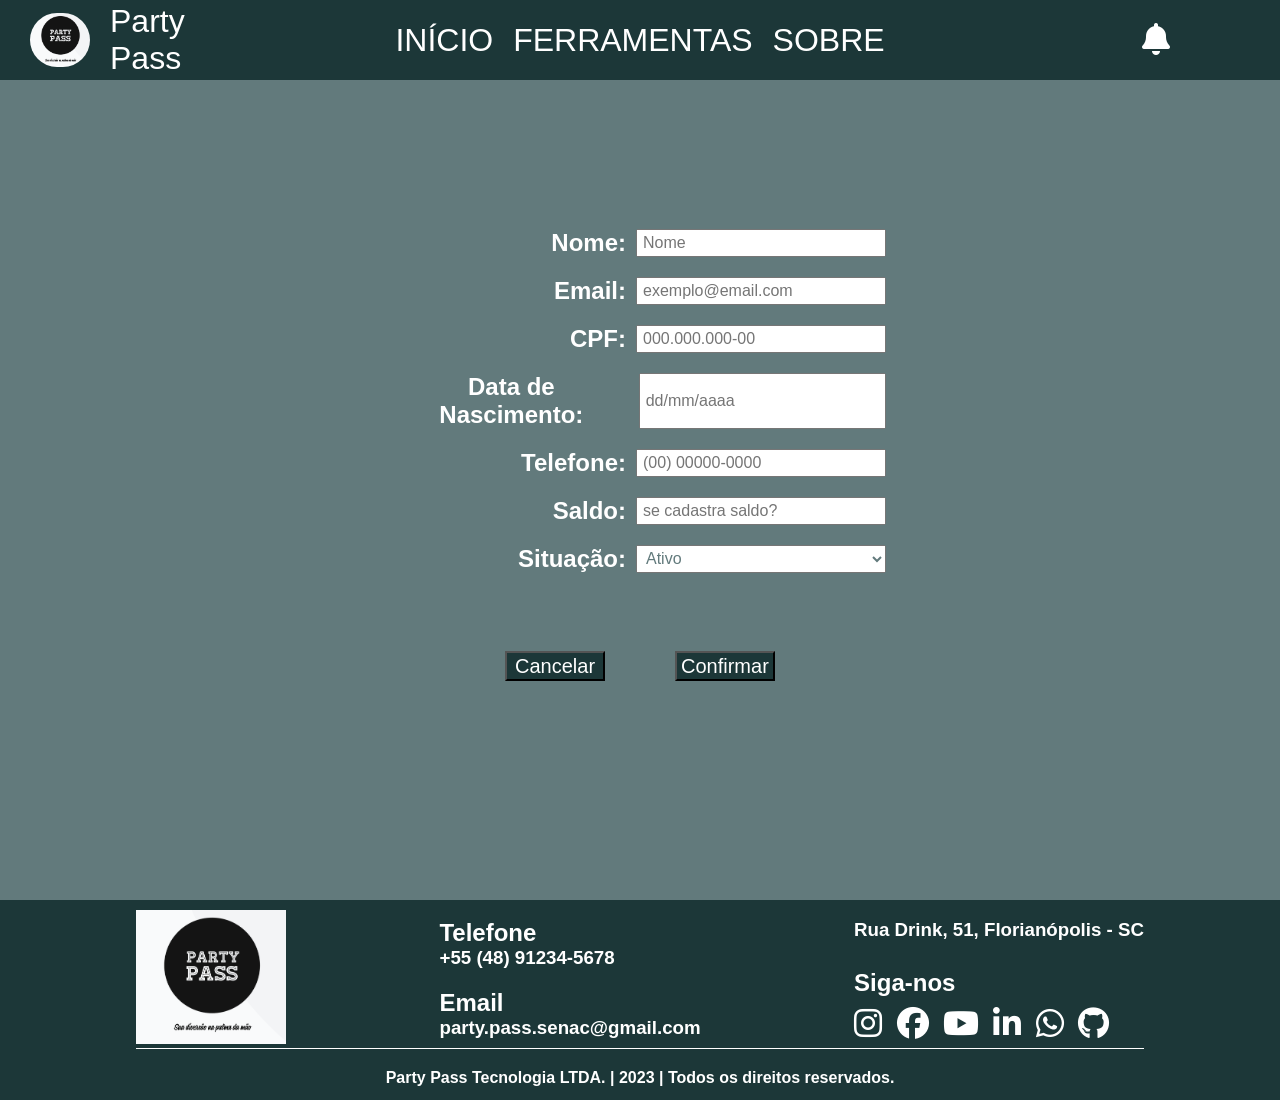
==== cadastrar_cliente.html @ 2d6f2a38 "add tela cadastro cliente" ====
<!DOCTYPE html>
<html lang="pt-br">

<head>
    <meta charset="UTF-8">
    <meta http-equiv="X-UA-Compatible" content="IE=edge">
    <meta name="viewport" content="width=device-width, initial-scale=1.0">
    <link rel="stylesheet" href="https://cdnjs.cloudflare.com/ajax/libs/font-awesome/6.3.0/css/all.min.css"
        integrity="sha512-SzlrxWUlpfuzQ+pcUCosxcglQRNAq/DZjVsC0lE40xsADsfeQoEypE+enwcOiGjk/bSuGGKHEyjSoQ1zVisanQ=="
        crossorigin="anonymous" referrerpolicy="no-referrer" />
    <link rel="stylesheet" href="css/style.css">
    <link rel="stylesheet" href="css/style_cliente.css">
    <script defer src="js/script.js"></script>
    <title>Party Pass - Realizar Consumo</title>
</head>

<body>
    <nav>
        <div class="logo">
            <a href="index.html"><img src="img/Logo PartyPass.png" alt=""></a>
            <a href="index.html">Party Pass</a>
        </div>
        <div class="menus">
            <a href="index.html">INÍCIO</a>
            <a href="index.html">FERRAMENTAS</a>
            <a href="index.html">SOBRE</a>
        </div>
        <div class="perfil">
            <a href="index.html"><i class="fa-solid fa-bell"></i></a>
            <a href="index.html"><img src="https://source.unsplash.com/60x60/?perfil" alt=""></a>
        </div>
    </nav>
    <main class="cadastro_cliente">
        <div class="itens">
            <div class="infos_cliente">
                <div class="nome_cliente">
                    <h2>Nome:</h2>
                    <input type="text" placeholder="Nome">
                </div>
                <div class="email_cliente">
                    <h2>Email:</h2>
                    <input type="text" placeholder="exemplo@email.com">
                </div>
                <div class="cpf_cliente">
                    <h2>CPF:</h2>
                    <input type="text" placeholder="000.000.000-00">
                </div>
                <div class="nasc_cliente">
                    <h2>Data de Nascimento:</h2>
                    <input type="text" placeholder="dd/mm/aaaa">
                </div>
                <div class="fone_cliente">
                    <h2>Telefone:</h2>
                    <input type="text" placeholder="(00) 00000-0000">
                </div>
                <div class="saldo_cliente">
                    <h2>Saldo:</h2>
                    <input type="text" placeholder="se cadastra saldo?">
                </div>
                <div class="situacao_cliente">
                    <h2>Situação:</h2>
                    <select name="situacao" id="situacao">
                        <option value="ativo">Ativo</option>
                        <option value="inativo">Inativo</option>
                    </select>
                </div>
            </div>
            <div class="buttons">
                <button>Cancelar</button>
                <button>Confirmar</button>
            </div>
        </div>
    </main>
    <footer>
        <div class="geral">
            <div class="logo2">
                <a href="index.html"><img src="images/Logo PartyPass.png" alt=""></a>
            </div>
            <div class="contato">
                <div class="telefone">
                    <h2>Telefone</h2>
                    <h3>+55 (48) 91234-5678</h3>
                </div>
                <div class="email">
                    <h2>Email</h2>
                    <h3>party.pass.senac@gmail.com</h3>
                </div>
            </div>
            <div class="infos">
                <div class="sede">
                    <h3>Rua Drink, 51, Florianópolis - SC</h3>
                </div>
                <div class="social">
                    <h2>Siga-nos</h2>
                    <div class="icons">
                        <a href=""><i class="fa-brands fa-instagram"></i></a>
                        <a href=""><i class="fa-brands fa-facebook"></i></a>
                        <a href=""><i class="fa-brands fa-youtube"></i></i></a>
                        <a href=""><i class="fa-brands fa-linkedin-in"></i></a>
                        <a href=""><i class="fa-brands fa-whatsapp"></i></a>
                        <a href=""><i class="fa-brands fa-github"></i></a>
                    </div>
                </div>
            </div>
        </div>
        <div class="rodape">
            <h4>Party Pass Tecnologia LTDA. | 2023 | Todos os direitos reservados.</h4>
        </div>
    </footer>
</body>

</html>
---- css/style.css ----
* {
    margin: 0;
    padding: 0;
    box-sizing: border-box;
    list-style: none;
    text-decoration: none;
    font-family: sans-serif;
}

:root {
    --black: #000f08;
    --green: #1c3738;
    --gray: #4d4847;
    --white-green: #f4fff8;
    --light-green: #627a7c;
}

nav {
    width: 100%;
    height: 80px;
    background-color: var(--green);
    display: flex;
    justify-content: space-between;
    padding-left: 20px;
    padding-right: 20px;
    position: fixed;
    align-items: center;
    z-index: 999;
}

.logo {
    display: flex;
    align-items: center;
    width: 20%;
    justify-content: flex-start;
}

.menus {
    display: flex;
    align-items: center;
}

.perfil {
    display: flex;
    align-items: center;
    width: 20%;
    justify-content: flex-end;
}

.logo>a,
.menus>a,
.perfil>a {
    color: white;
    font-size: 32px;
    padding: 0 10px;
}

.logo>a:hover,
.menus>a:hover,
.perfil>a:hover {
    color: yellow;
}

.logo>a>img,
.perfil>a>img {
    width: 60px;
    border-radius: 30px;
    display: flex;
}

header>img {
    width: 100%;
    height: 100vh;
    position: relative;
}

.welcome {
    position: absolute;
    display: flex;
    flex-direction: column;
    align-items: center;
    top: 40%;
    left: 32%;
    color: white;
}

#down {
    color: white;
    font-size: 32px;
}

.main_index {
    width: 100%;
    height: 100vh;
    background-color: var(--light-green);
    display: flex;
    flex-direction: column;
    align-items: center;
    color: white;
    padding-top: 100px;
}

.ferramentas {
    width: 70%;
    height: 250px;
    display: flex;
    justify-content: space-between;
    color: white;
    margin-top: 100px;
}

.cliente,
.produto,
.comanda {
    display: flex;
    flex-direction: column;
    text-align: center;
    justify-content: space-between;
}

.cliente>a>button,
.produto>a>button,
.comanda>a>button {
    color: white;
    background-color: var(--green);
    font-size: 32px;
    border-radius: 10px;
    width: 200px;
}

.cliente>a>button:hover,
.produto>a>button:hover,
.comanda>a>button:hover {
    cursor: pointer;
    color: yellow;
}

.sobre {
    width: 100%;
    height: 100vh;
    display: flex;
    flex-direction: column;
    align-items: center;
    background-color: var(--gray);
    color: white;
    padding-top: 100px;
}

.titulo {
    display: flex;
    flex-direction: column;
    align-items: center;
    text-align: center;
    width: 80%;
    height: 200px;
    justify-content: space-evenly;
}

.cards {
    display: flex;
    width: 80%;
    justify-content: space-between;
    align-items: center;
    margin: 0 auto;
    padding-top: 20px;
}

.card {
    width: 200px;
    height: 300px;
    display: flex;
    flex-direction: column;
    align-items: center;
    text-align: center;
    justify-content: space-evenly;
}

.card>img {
    width: 150px;
    border-radius: 150px;
}

.personal_icons>a>i {
    color: white;
    font-size: 32px;
    padding-top: 10px;
    padding-right: 10px;
}

.personal_icons>a>i:hover {
    color: yellow;
}

footer {
    width: 100%;
    height: 200px;
    background-color: var(--green);
    display: flex;
    flex-direction: column;
    padding: 10px;
    color: white;
}

.geral {
    width: 80%;
    display: flex;
    justify-content: space-between;
    align-items: center;
    margin: 0 auto;
}

.logo2>a>img {
    width: 150px;
}

.contato,
.infos {
    display: flex;
    flex-direction: column;
    height: 120px;
    justify-content: space-between;
}

.icons>a>i {
    color: white;
    font-size: 32px;
    padding-top: 10px;
    padding-right: 10px;
}

.icons>a>i:hover {
    color: yellow;
}

.rodape {
    display: flex;
    flex-direction: column;
    align-items: center;
    padding-top: 20px;
    border-top: 1px solid white;
    width: 80%;
    margin: 0 auto;
}
---- css/style_cliente.css ----
* {
    margin: 0;
    padding: 0;
    box-sizing: border-box;
    list-style: none;
    text-decoration: none;
    font-family: sans-serif;
}

:root {
    --black: #000f08;
    --green: #1c3738;
    --gray: #4d4847;
    --white-green: #f4fff8;
    --light-green: #627a7c;
}

nav {
    width: 100%;
    height: 80px;
    background-color: var(--green);
    display: flex;
    justify-content: space-between;
    padding-left: 20px;
    padding-right: 20px;
    position: fixed;
    align-items: center;
    z-index: 999;
}

.logo {
    display: flex;
    align-items: center;
    width: 20%;
    justify-content: flex-start;
}

.menus {
    display: flex;
    align-items: center;
}

.perfil {
    display: flex;
    align-items: center;
    width: 20%;
    justify-content: flex-end;
}

.logo>a,
.menus>a,
.perfil>a {
    color: white;
    font-size: 32px;
    padding: 0 10px;
}

.logo>a:hover,
.menus>a:hover,
.perfil>a:hover {
    color: yellow;
}

.logo>a>img,
.perfil>a>img {
    width: 60px;
    border-radius: 30px;
    display: flex;
}

footer {
    width: 100%;
    height: 200px;
    background-color: var(--green);
    display: flex;
    flex-direction: column;
    padding: 10px;
    color: white;
}

.geral {
    width: 80%;
    display: flex;
    justify-content: space-between;
    align-items: center;
    margin: 0 auto;
}

.logo2>a>img {
    width: 150px;
}

.contato,
.infos {
    display: flex;
    flex-direction: column;
    height: 120px;
    justify-content: space-between;
}

.icons>a>i {
    color: white;
    font-size: 32px;
    padding-top: 10px;
    padding-right: 10px;
}

.icons>a>i:hover {
    color: yellow;
}

.rodape {
    display: flex;
    flex-direction: column;
    align-items: center;
    padding-top: 20px;
    border-top: 1px solid white;
    width: 80%;
    margin: 0 auto;
}

.cadastro_cliente {
    width: 100%;
    height: 100vh;
    background-color: var(--light-green);
    display: flex;
    color: white;
}


.itens {
    display: flex;
    flex-direction: column;
    align-items: center;
    text-align: center;
    width: 40%;
    height: 600px;
    margin: auto;
    justify-content: space-evenly
}

.infos_cliente {
    display: flex;
    flex-direction: column;
}

.nome_cliente,
.email_cliente,
.cpf_cliente,
.nasc_cliente,
.fone_cliente,
.saldo_cliente,
.situacao_cliente {
    display: flex;
    justify-content: flex-end;
    padding: 10px;
}

input,
select {
    width: 250px;
    padding-left: 5px;
    margin-left: 10px;
    font-size: 16px;
    color: #627a7c;
}

.buttons {
    display: flex;
    width: 80%;
    justify-content: space-evenly;
}

.buttons>button {
    display: flex;
    width: 100px;
    height: 30px;
    align-items: center;
    justify-content: center;
    background-color: var(--green);
    color: white;
    font-size: 20px;
}

button:hover {
    cursor: pointer;
    color: yellow;
}
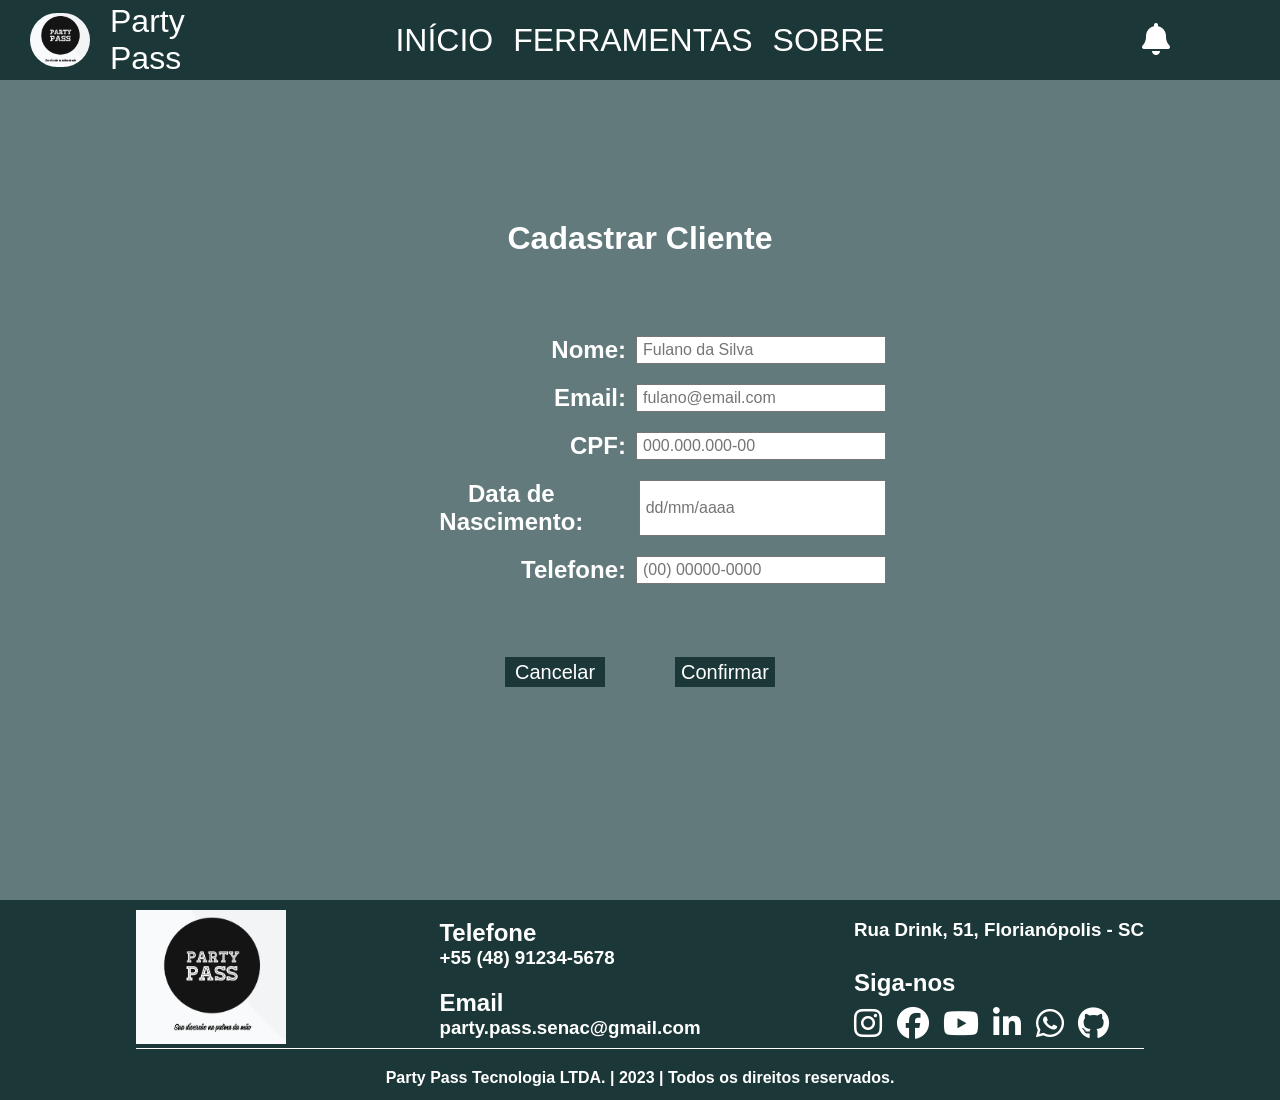
==== commit 9bc33544: "praticamente pronto" ====
--- a/cadastrar_cliente.html
+++ b/cadastrar_cliente.html
@@ -9,9 +9,9 @@
         integrity="sha512-SzlrxWUlpfuzQ+pcUCosxcglQRNAq/DZjVsC0lE40xsADsfeQoEypE+enwcOiGjk/bSuGGKHEyjSoQ1zVisanQ=="
         crossorigin="anonymous" referrerpolicy="no-referrer" />
     <link rel="stylesheet" href="css/style.css">
-    <link rel="stylesheet" href="css/style_cliente.css">
+    <link rel="stylesheet" href="css/cadastrar_cliente.css">
     <script defer src="js/script.js"></script>
-    <title>Party Pass - Realizar Consumo</title>
+    <title>Cadastrar Cliente - Party Pass</title>
 </head>
 
 <body>
@@ -22,8 +22,8 @@
         </div>
         <div class="menus">
             <a href="index.html">INÍCIO</a>
-            <a href="index.html">FERRAMENTAS</a>
-            <a href="index.html">SOBRE</a>
+            <a href="ferramentas.html">FERRAMENTAS</a>
+            <a href="sobre.html">SOBRE</a>
         </div>
         <div class="perfil">
             <a href="index.html"><i class="fa-solid fa-bell"></i></a>
@@ -32,14 +32,17 @@
     </nav>
     <main class="cadastro_cliente">
         <div class="itens">
+            <div class="numero_consumo">
+                <h1>Cadastrar Cliente</h1>
+            </div>
             <div class="infos_cliente">
                 <div class="nome_cliente">
                     <h2>Nome:</h2>
-                    <input type="text" placeholder="Nome">
+                    <input type="text" placeholder="Fulano da Silva">
                 </div>
                 <div class="email_cliente">
                     <h2>Email:</h2>
-                    <input type="text" placeholder="exemplo@email.com">
+                    <input type="text" placeholder="fulano@email.com">
                 </div>
                 <div class="cpf_cliente">
                     <h2>CPF:</h2>
@@ -53,17 +56,17 @@
                     <h2>Telefone:</h2>
                     <input type="text" placeholder="(00) 00000-0000">
                 </div>
-                <div class="saldo_cliente">
+                <!-- <div class="saldo_cliente">
                     <h2>Saldo:</h2>
                     <input type="text" placeholder="se cadastra saldo?">
-                </div>
-                <div class="situacao_cliente">
+                </div> -->
+                <!-- <div class="situacao_cliente">
                     <h2>Situação:</h2>
                     <select name="situacao" id="situacao">
                         <option value="ativo">Ativo</option>
                         <option value="inativo">Inativo</option>
                     </select>
-                </div>
+                </div> -->
             </div>
             <div class="buttons">
                 <button>Cancelar</button>
@@ -74,7 +77,7 @@
     <footer>
         <div class="geral">
             <div class="logo2">
-                <a href="index.html"><img src="images/Logo PartyPass.png" alt=""></a>
+                <a href="index.html"><img src="img/Logo PartyPass.png" alt=""></a>
             </div>
             <div class="contato">
                 <div class="telefone">
--- a/css/style.css
+++ b/css/style.css
@@ -82,11 +82,15 @@
     top: 40%;
     left: 32%;
     color: white;
+    -webkit-text-stroke-width: 1px;
+    -webkit-text-stroke-color: #000;
 }
 
 #down {
     color: white;
     font-size: 32px;
+    -webkit-text-stroke-width: 1px;
+    -webkit-text-stroke-color: #000;
 }
 
 .main_index {
@@ -240,4 +244,8 @@
     border-top: 1px solid white;
     width: 80%;
     margin: 0 auto;
+}
+
+button {
+    border: none;
 }
--- a/css/cadastrar_cliente.css
+++ b/css/cadastrar_cliente.css
@@ -0,0 +1,91 @@
+* {
+    margin: 0;
+    padding: 0;
+    box-sizing: border-box;
+    list-style: none;
+    text-decoration: none;
+    font-family: sans-serif;
+}
+
+:root {
+    --black: #000f08;
+    --green: #1c3738;
+    --gray: #4d4847;
+    --white-green: #f4fff8;
+    --light-green: #627a7c;
+}
+
+.numero_consumo {
+    display: flex;
+    flex-direction: column;
+    align-items: center;
+    height: 50px;
+    justify-content: space-evenly;
+}
+
+.cadastro_cliente {
+    width: 100%;
+    height: 100vh;
+    background-color: var(--light-green);
+    display: flex;
+    color: white;
+}
+
+.itens {
+    display: flex;
+    flex-direction: column;
+    align-items: center;
+    text-align: center;
+    width: 40%;
+    height: 600px;
+    margin: auto;
+    justify-content: space-evenly
+}
+
+.infos_cliente {
+    display: flex;
+    flex-direction: column;
+}
+
+.nome_cliente,
+.email_cliente,
+.cpf_cliente,
+.nasc_cliente,
+.fone_cliente,
+.saldo_cliente,
+.situacao_cliente {
+    display: flex;
+    justify-content: flex-end;
+    padding: 10px;
+}
+
+input,
+select {
+    width: 250px;
+    padding-left: 5px;
+    margin-left: 10px;
+    font-size: 16px;
+    color: #627a7c;
+}
+
+.buttons {
+    display: flex;
+    width: 80%;
+    justify-content: space-evenly;
+}
+
+.buttons>button {
+    display: flex;
+    width: 100px;
+    height: 30px;
+    align-items: center;
+    justify-content: center;
+    background-color: var(--green);
+    color: white;
+    font-size: 20px;
+}
+
+button:hover {
+    cursor: pointer;
+    color: yellow;
+}
